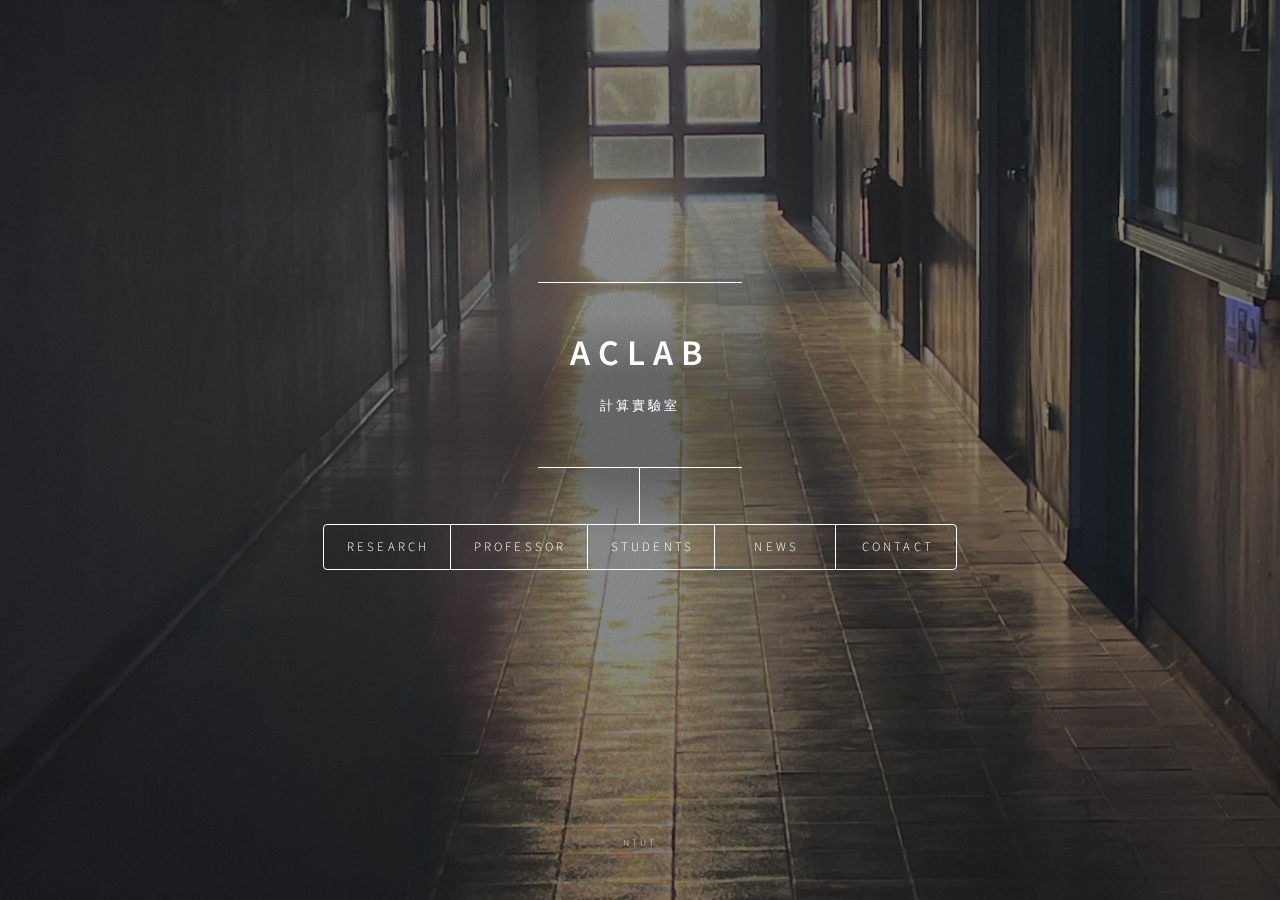
==== index.html @ 0d181a8c "Add files via upload" ====
<!DOCTYPE HTML>
<!--
	Dimension by HTML5 UP
	html5up.net | @ajlkn
	Free for personal and commercial use under the CCA 3.0 license (html5up.net/license)
-->
<html>
	<head>
		<title>ACLAB</title>
		<meta charset="utf-8" />
		<meta name="viewport" content="width=device-width, initial-scale=1, user-scalable=no" />
		<link rel="stylesheet" href="assets/css/main.css" />
		<noscript><link rel="stylesheet" href="assets/css/noscript.css" /></noscript>
		<style>
			.container {
				width: 200px; /* 设置容器的宽度 */
				height: 200px; /* 设置容器的高度 */
				background-color: #ddd; /* 设置底色 */
				display: flex;
				align-items: center;
				justify-content: center;
				overflow: hidden;
			}
	
			.resizable-image {
				width: 200px;
				height: 200px;
				object-fit: cover;
			}
		</style>
	</head>
	<body class="is-preload">

		<!-- Wrapper -->
			<div id="wrapper">

				<!-- Header -->
					<header id="header">
						
						<div class="content">
							<div class="inner">
								<h1>ACLAB</h1>
								<p>計算實驗室</p>
							</div>
						</div>
						<nav>
							<ul>
								<li><a href="#intro">Research</a></li>
								<li><a href="#work">Professor</a></li>
								<li><a href="#about">Students</a></li>
								<li><a href="#contact">News</a></li>
								<li><a href="#elements">Contact</a></li>
							</ul>
						</nav>
					</header>

				<!-- Main -->
					<div id="main">

						<!-- Intro -->
							<article id="intro"  >
								
								<h2 class="major">Rearch</h2>
								<span class="image main"><img src="images/aclab_domain2.png" alt="" /></span>
								
							</article>

						<!-- Work -->
							<article id="work" style="width: 800px;">
								<h2 class="major">Professor</h2>
								<span class="image main"><img src="images/Chuan_Ming_Liu.jpg" alt="" width=""/></span>
								<p align="center">Applied Computing Lab<br>
									Department of Computer Science and Information Engineering<br>
									National Taipei University of Technology 
									</p>
								<p ><b>Address:</b> 1530, Technology Building No.1, Sec. 3, Zhongxiao E. Rd., Taipei 10608 Taiwan </p>
								<p href="mailto:cmliu@ntut.edu.tw"><b>Email:</b> cmliu@ntut.edu.tw </p>
								<p ><b>Phone:</b>  +886-2-27712171 ext. 4251 </p>
								<p>Chuan-Ming Liu is a professor in the Department of Computer Science and Information Engineering, National Taipei University of Technology (NTUT), TAIWAN. He received his Ph. D. in Computer Sciences from Purdue University in 2002 and B.S. and M.S. degrees both in Applied Mathematics from National Chung-Hsing University, Taiwan, in 1992 and 1994, respectively. In the summer of 2010 and 2011, he has held visiting appointments at Auburn University and Beijing Institute of Technology, respectively. Dr. Liu’s research interests include big data management, uncertain data management, data streams, data management and dissemination in various emerging computing environments, spatial data processing, location based services, ad-hoc and sensor networks.</p>
							</article>

						<!-- About -->
							<article id="about">
								<h2 class="major">Students</h2>
								<span class="image main"><img src="/pic03.jpg" alt="" /></span>
								<table  bgcolor="#262626">
									<tr>111</tr>
									<tr>
									
									  <th ><img src="images/+0.jpg" class="resizable-image" >
										<p><strong>洪嘉琳<br></strong><a href="mailto:hungchialyn@gmail.com"><strong>hungchialyn@gmail.com</strong></a></p></th>
									  <th><img src="images/凡洺.jpg" class="resizable-image">
										<p><strong>邱凡洺<br></strong><a href="mailto:kofpke336@gmail.com"><strong>kofpke336@gmail.com</strong></a></p></th>
									  <th><img src="images/柏鑫.jpg" class="resizable-image">
										<p><strong>劉柏鑫<br></strong><a href="mailto:t111598026@ntut.org.tw"><strong>t111598026@ntut.org.tw</strong></a></p></th>
										<th><img src="images/test.jpg" class="resizable-image">
											<p><strong>劉萬弘<br></strong><a href="mailto:gaysasa123654@gmail.com"><strong>gaysasa123654@gmail.com</strong></a></p></th>
											<td><img src="images/柏喆.jpg" class="resizable-image" >
												<p><strong>黃柏喆<br></strong><a href="mailto:andy50902@gmail.com"><strong>andy50902@gmail.com</strong></a></p></td>
												
									  
									</tr>
									<tr>
									
										<th ><img src="images/wei.jpg" class="resizable-image" >
											<p><strong>吳威勝<br></strong><a href="mailto: j91002@gmail.com"><strong> j91002@gmail.com</strong></a></p></th>
											<td><img src="images/柏喆.jpg" class="resizable-image" >
												<p><strong>黃柏喆<br></strong><a href="mailto:andy50902@gmail.com"><strong>andy50902@gmail.com</strong></a></p></td>
											  <td><img src="images/胤成.jpg" class="resizable-image" >
												<p><strong>王胤承<br></strong><a href="mailto:12joywang@gmail.com"><strong>12joywang@gmail.com</strong></a></p></td>
											  <td><img src="images/品叡.jpg" class="resizable-image" >
												<p><strong>陳品睿<br></strong><a href="mailto:kenny8808@gmail.com"><strong>kenny8808@gmail.com</strong></a></p></td>
										
									  </tr>
								  </table>
								  <table  bgcolor="#262626">
									<tr>112</tr>
									<tr>
									
									  <th ><img src="images/peggy.jpg" class="resizable-image" >
										<p><strong>余珮綺<br></strong><a href="mailto:pikyu1024@gmail.com"><strong>pikyu1024@gmail.com</strong></a></p></th>
									  <th><img src="images/bookfish.jpg" class="resizable-image">
										<p><strong>張書瑜<br></strong><a href="mailto:sweety89021089@gmail.com"><strong>sweety89021089@gmail.com</strong></a></p></th>
									  <th><img src="images/ZOE.jpg" class="resizable-image">
										<p><strong>周雨柔<br></strong><a href="mailto:Zoezou9@gmail.com"><strong>Zoezou9@gmail.com</strong></a></p></th>
									  <th ><img src="images/楊靜雯.jpg" class="resizable-image" >
											<p><strong>楊淨雯<br></strong><a href="mailto:t112598017@ntut.org.tw"><strong>t112598017@ntut.org.tw</strong></a></p></th>
										<th><img src="images/陳雅音.jpg" class="resizable-image">
										  <p><strong>陳雅音<br></strong><a href="mailto:yayin.chen314@gmail.com"><strong>yayin.chen314@gmail.com</strong></a></p></th>
									  
									</tr>
									<tr>
										<th ><img src="images/4how.jpg" class="resizable-image" >
											<p><strong>周世昊<br></strong><a href="mailto:youcry987951@gmail.com"><strong>youcry987951@gmail.com</strong></a></p></th>
										<th><img src="images/test.jpg" class="resizable-image">
											<p><strong>薛淯澤<br></strong><a href="mailto:neilshueh@gmail.com"><strong>neilshueh@gmail.com</strong></a></p></th>
										  <th><img src="images/蔡宗哲.jpg" class="resizable-image">
											<p><strong>蔡宗哲<br></strong><a href="mailto:bikeman@mail2000.com.tw"><strong>bikeman@mail2000.com.tw</strong></a></p></th>
									  </tr>

								  </table>
							</article>

						<!-- Contact -->
							<article id="contact">
								<h2 class="major">News</h2>
								<span class="image main"><img src="/pic03.jpg" alt="" /></span>
								<p><iframe src="https://www.facebook.com/plugins/post.php?href=https%3A%2F%2Fwww.facebook.com%2Faclab.ntut.edu.tw%2Fposts%2Fpfbid0mgGKvJ4JMsjNVvk7Ck17HmbeB2GKsEnZKS6hh1SGArY7U7HWqMnD6SMwkQ5ky9Gul&amp;show_text=true&amp;width=500" width="500" height="915" style="border: none; overflow: hidden;" scrolling="no" frameborder="0" allowfullscreen="true" allow="autoplay; clipboard-write; encrypted-media; picture-in-picture; web-share"></iframe></p>
<p><iframe src="https://www.facebook.com/plugins/post.php?href=https%3A%2F%2Fwww.facebook.com%2Faclab.ntut.edu.tw%2Fposts%2Fpfbid02wdsoYDbEv8rbWroSQW1JgaHxFfk6iMvNV7na2bdVt8cBk79KL8i1KXWr8pBX327Dl&amp;show_text=true&amp;width=500" width="500" height="246" style="border: none; overflow: hidden;" scrolling="no" frameborder="0" allowfullscreen="true" allow="autoplay; clipboard-write; encrypted-media; picture-in-picture; web-share"></iframe></p>
							</article>

						<!-- Elements -->
							<article id="elements">
								<h2 class="major">Join us</h2>

								<p><strong>新生請使用Email聯絡老師詢問<br />也歡迎到實驗室了解</strong></p>
								<p><strong>Email：</strong><a href="mailto:cmliu@ntut.edu.tw">cmliu@ntut.edu.tw</a></p>
								<p><strong>實驗室：</strong>宏裕科技大樓1226</p>
								<p><strong>交通：</strong>經由捷運忠孝新生站四號出口</p>
								<p><iframe src="https://www.google.com/maps/d/u/0/embed?mid=10xDz-wDgFDhtQvB5P3viawDB__tSIio&amp;ehbc=2E312F" width="640" height="480"></iframe></p>

							</article>

					</div>

				<!-- Footer -->
					<footer id="footer">
						<p class="copyright">NTUT</p>
					</footer>

			</div>

		<!-- BG -->
			<div id="bg"></div>

		<!-- Scripts -->
			<script src="assets/js/jquery.min.js"></script>
			<script src="assets/js/browser.min.js"></script>
			<script src="assets/js/breakpoints.min.js"></script>
			<script src="assets/js/util.js"></script>
			<script src="assets/js/main.js"></script>

	</body>
</html>
---- assets/css/main.css ----
@import url(fontawesome-all.min.css);
@import url("https://fonts.googleapis.com/css?family=Source+Sans+Pro:300italic,600italic,300,600");

/*
	Dimension by HTML5 UP
	html5up.net | @ajlkn
	Free for personal and commercial use under the CCA 3.0 license (html5up.net/license)
*/

html, body, div, span, applet, object,
iframe, h1, h2, h3, h4, h5, h6, p, blockquote,
pre, a, abbr, acronym, address, big, cite,
code, del, dfn, em, img, ins, kbd, q, s, samp,
small, strike, strong, sub, sup, tt, var, b,
u, i, center, dl, dt, dd, ol, ul, li, fieldset,
form, label, legend, table, caption, tbody,
tfoot, thead, tr, th, td, article, aside,
canvas, details, embed, figure, figcaption,
footer, header, hgroup, menu, nav, output, ruby,
section, summary, time, mark, audio, video {
	margin: 0;
	padding: 0;
	border: 0;
	font-size: 100%;
	font: inherit;
	vertical-align: baseline;}

article, aside, details, figcaption, figure,
footer, header, hgroup, menu, nav, section {
	display: block;}

body {
	line-height: 1;
}

ol, ul {
	list-style: none;
}

blockquote, q {
	quotes: none;
}

	blockquote:before, blockquote:after, q:before, q:after {
		content: '';
		content: none;
	}

table {
	border-collapse: collapse;
	border-spacing: 0;
}

body {
	-webkit-text-size-adjust: none;
}

mark {
	background-color: transparent;
	color: inherit;
}

input::-moz-focus-inner {
	border: 0;
	padding: 0;
}

input, select, textarea {
	-moz-appearance: none;
	-webkit-appearance: none;
	-ms-appearance: none;
	appearance: none;
}

/* Basic */

	@-ms-viewport {
		width: device-width;
	}

	@media screen and (max-width: 480px) {

		html, body {
			min-width: 320px;
		}

	}

	html {
		box-sizing: border-box;
	}

	*, *:before, *:after {
		box-sizing: inherit;
	}

	body {
		background: #1b1f22;
	}

		body.is-preload *, body.is-preload *:before, body.is-preload *:after {
			-moz-animation: none !important;
			-webkit-animation: none !important;
			-ms-animation: none !important;
			animation: none !important;
			-moz-transition: none !important;
			-webkit-transition: none !important;
			-ms-transition: none !important;
			transition: none !important;
		}

/* Type */

	html {
		font-size: 16pt;
	}

		@media screen and (max-width: 1680px) {

			html {
				font-size: 12pt;
			}

		}

		@media screen and (max-width: 736px) {

			html {
				font-size: 11pt;
			}

		}

		@media screen and (max-width: 360px) {

			html {
				font-size: 10pt;
			}

		}

	body, input, select, textarea {
		color: #ffffff;
		font-family: "Source Sans Pro", sans-serif;
		font-weight: 300;
		font-size: 1rem;
		line-height: 1.65;
	}

	a {
		-moz-transition: color 0.2s ease-in-out, background-color 0.2s ease-in-out, border-bottom-color 0.2s ease-in-out;
		-webkit-transition: color 0.2s ease-in-out, background-color 0.2s ease-in-out, border-bottom-color 0.2s ease-in-out;
		-ms-transition: color 0.2s ease-in-out, background-color 0.2s ease-in-out, border-bottom-color 0.2s ease-in-out;
		transition: color 0.2s ease-in-out, background-color 0.2s ease-in-out, border-bottom-color 0.2s ease-in-out;
		border-bottom: dotted 1px rgba(255, 255, 255, 0.5);
		text-decoration: none;
		color: inherit;
	}

		a:hover {
			border-bottom-color: transparent;
		}

	strong, b {
		color: #ffffff;
		font-weight: 600;
	}

	em, i {
		font-style: italic;
	}

	p {
		margin: 0 0 2rem 0;
	}

	h1, h2, h3, h4, h5, h6 {
		color: #ffffff;
		font-weight: 600;
		line-height: 1.5;
		margin: 0 0 1rem 0;
		text-transform: uppercase;
		letter-spacing: 0.2rem;
	}

		h1 a, h2 a, h3 a, h4 a, h5 a, h6 a {
			color: inherit;
			text-decoration: none;
		}

		h1.major, h2.major, h3.major, h4.major, h5.major, h6.major {
			border-bottom: solid 1px #ffffff;
			width: -moz-max-content;
			width: -webkit-max-content;
			width: -ms-max-content;
			width: max-content;
			padding-bottom: 0.5rem;
			margin: 0 0 2rem 0;
		}

	h1 {
		font-size: 2.25rem;
		line-height: 1.3;
		letter-spacing: 0.5rem;
	}

	h2 {
		font-size: 1.5rem;
		line-height: 1.4;
		letter-spacing: 0.5rem;
	}

	h3 {
		font-size: 1rem;
	}

	h4 {
		font-size: 0.8rem;
	}

	h5 {
		font-size: 0.7rem;
	}

	h6 {
		font-size: 0.6rem;
	}

	@media screen and (max-width: 736px) {

		h1 {
			font-size: 1.75rem;
			line-height: 1.4;
		}

		h2 {
			font-size: 1.25em;
			line-height: 1.5;
		}

	}

	sub {
		font-size: 0.8rem;
		position: relative;
		top: 0.5rem;
	}

	sup {
		font-size: 0.8rem;
		position: relative;
		top: -0.5rem;
	}

	blockquote {
		border-left: solid 4px #ffffff;
		font-style: italic;
		margin: 0 0 2rem 0;
		padding: 0.5rem 0 0.5rem 2rem;
	}

	code {
		background: rgba(255, 255, 255, 0.075);
		border-radius: 4px;
		font-family: "Courier New", monospace;
		font-size: 0.9rem;
		margin: 0 0.25rem;
		padding: 0.25rem 0.65rem;
	}

	pre {
		-webkit-overflow-scrolling: touch;
		font-family: "Courier New", monospace;
		font-size: 0.9rem;
		margin: 0 0 2rem 0;
	}

		pre code {
			display: block;
			line-height: 1.75;
			padding: 1rem 1.5rem;
			overflow-x: auto;
		}

	hr {
		border: 0;
		border-bottom: solid 1px #ffffff;
		margin: 2.75rem 0;
	}

	.align-left {
		text-align: left;
	}

	.align-center {
		text-align: center;
	}

	.align-right {
		text-align: right;
	}

/* Form */

	form {
		margin: 0 0 2rem 0;
	}

		form > :last-child {
			margin-bottom: 0;
		}

		form > .fields {
			display: -moz-flex;
			display: -webkit-flex;
			display: -ms-flex;
			display: flex;
			-moz-flex-wrap: wrap;
			-webkit-flex-wrap: wrap;
			-ms-flex-wrap: wrap;
			flex-wrap: wrap;
			width: calc(100% + 3rem);
			margin: -1.5rem 0 2rem -1.5rem;
		}

			form > .fields > .field {
				-moz-flex-grow: 0;
				-webkit-flex-grow: 0;
				-ms-flex-grow: 0;
				flex-grow: 0;
				-moz-flex-shrink: 0;
				-webkit-flex-shrink: 0;
				-ms-flex-shrink: 0;
				flex-shrink: 0;
				padding: 1.5rem 0 0 1.5rem;
				width: calc(100% - 1.5rem);
			}

				form > .fields > .field.half {
					width: calc(50% - 0.75rem);
				}

				form > .fields > .field.third {
					width: calc(100%/3 - 0.5rem);
				}

				form > .fields > .field.quarter {
					width: calc(25% - 0.375rem);
				}

		@media screen and (max-width: 480px) {

			form > .fields {
				width: calc(100% + 3rem);
				margin: -1.5rem 0 2rem -1.5rem;
			}

				form > .fields > .field {
					padding: 1.5rem 0 0 1.5rem;
					width: calc(100% - 1.5rem);
				}

					form > .fields > .field.half {
						width: calc(100% - 1.5rem);
					}

					form > .fields > .field.third {
						width: calc(100% - 1.5rem);
					}

					form > .fields > .field.quarter {
						width: calc(100% - 1.5rem);
					}

		}

	label {
		color: #ffffff;
		display: block;
		font-size: 0.8rem;
		font-weight: 300;
		letter-spacing: 0.2rem;
		line-height: 1.5;
		margin: 0 0 1rem 0;
		text-transform: uppercase;
	}

	input[type="text"],
	input[type="password"],
	input[type="email"],
	input[type="tel"],
	select,
	textarea {
		-moz-appearance: none;
		-webkit-appearance: none;
		-ms-appearance: none;
		appearance: none;
		-moz-transition: border-color 0.2s ease-in-out, box-shadow 0.2s ease-in-out, background-color 0.2s ease-in-out;
		-webkit-transition: border-color 0.2s ease-in-out, box-shadow 0.2s ease-in-out, background-color 0.2s ease-in-out;
		-ms-transition: border-color 0.2s ease-in-out, box-shadow 0.2s ease-in-out, background-color 0.2s ease-in-out;
		transition: border-color 0.2s ease-in-out, box-shadow 0.2s ease-in-out, background-color 0.2s ease-in-out;
		background-color: transparent;
		border-radius: 4px;
		border: solid 1px #ffffff;
		color: inherit;
		display: block;
		outline: 0;
		padding: 0 1rem;
		text-decoration: none;
		width: 100%;
	}

		input[type="text"]:invalid,
		input[type="password"]:invalid,
		input[type="email"]:invalid,
		input[type="tel"]:invalid,
		select:invalid,
		textarea:invalid {
			box-shadow: none;
		}

		input[type="text"]:focus,
		input[type="password"]:focus,
		input[type="email"]:focus,
		input[type="tel"]:focus,
		select:focus,
		textarea:focus {
			background: rgba(255, 255, 255, 0.075);
			border-color: #ffffff;
			box-shadow: 0 0 0 1px #ffffff;
		}

	select {
		background-image: url("data:image/svg+xml;charset=utf8,%3Csvg xmlns='http://www.w3.org/2000/svg' width='40' height='40' preserveAspectRatio='none' viewBox='0 0 40 40'%3E%3Cpath d='M9.4,12.3l10.4,10.4l10.4-10.4c0.2-0.2,0.5-0.4,0.9-0.4c0.3,0,0.6,0.1,0.9,0.4l3.3,3.3c0.2,0.2,0.4,0.5,0.4,0.9 c0,0.4-0.1,0.6-0.4,0.9L20.7,31.9c-0.2,0.2-0.5,0.4-0.9,0.4c-0.3,0-0.6-0.1-0.9-0.4L4.3,17.3c-0.2-0.2-0.4-0.5-0.4-0.9 c0-0.4,0.1-0.6,0.4-0.9l3.3-3.3c0.2-0.2,0.5-0.4,0.9-0.4S9.1,12.1,9.4,12.3z' fill='%23ffffff' /%3E%3C/svg%3E");
		background-size: 1.25rem;
		background-repeat: no-repeat;
		background-position: calc(100% - 1rem) center;
		height: 2.75rem;
		padding-right: 2.75rem;
		text-overflow: ellipsis;
	}

		select option {
			color: #ffffff;
			background: #1b1f22;
		}

		select:focus::-ms-value {
			background-color: transparent;
		}

		select::-ms-expand {
			display: none;
		}

	input[type="text"],
	input[type="password"],
	input[type="email"],
	select {
		height: 2.75rem;
	}

	textarea {
		padding: 0.75rem 1rem;
	}

	input[type="checkbox"],
	input[type="radio"] {
		-moz-appearance: none;
		-webkit-appearance: none;
		-ms-appearance: none;
		appearance: none;
		display: block;
		float: left;
		margin-right: -2rem;
		opacity: 0;
		width: 1rem;
		z-index: -1;
	}

		input[type="checkbox"] + label,
		input[type="radio"] + label {
			text-decoration: none;
			-moz-user-select: none;
			-webkit-user-select: none;
			-ms-user-select: none;
			user-select: none;
			color: #ffffff;
			cursor: pointer;
			display: inline-block;
			font-size: 0.8rem;
			font-weight: 300;
			margin: 0 0 0.5rem 0;
			padding-left: 2.65rem;
			padding-right: 0.75rem;
			position: relative;
		}

			input[type="checkbox"] + label:before,
			input[type="radio"] + label:before {
				-moz-osx-font-smoothing: grayscale;
				-webkit-font-smoothing: antialiased;
				display: inline-block;
				font-style: normal;
				font-variant: normal;
				text-rendering: auto;
				line-height: 1;
				text-transform: none !important;
				font-family: 'Font Awesome 5 Free';
				font-weight: 900;
			}

			input[type="checkbox"] + label:before,
			input[type="radio"] + label:before {
				-moz-transition: border-color 0.2s ease-in-out, box-shadow 0.2s ease-in-out, background-color 0.2s ease-in-out;
				-webkit-transition: border-color 0.2s ease-in-out, box-shadow 0.2s ease-in-out, background-color 0.2s ease-in-out;
				-ms-transition: border-color 0.2s ease-in-out, box-shadow 0.2s ease-in-out, background-color 0.2s ease-in-out;
				transition: border-color 0.2s ease-in-out, box-shadow 0.2s ease-in-out, background-color 0.2s ease-in-out;
				border-radius: 4px;
				border: solid 1px #ffffff;
				content: '';
				display: inline-block;
				height: 1.65rem;
				left: 0;
				line-height: 1.65rem;
				position: absolute;
				text-align: center;
				top: -0.15rem;
				width: 1.65rem;
			}

		input[type="checkbox"]:checked + label:before,
		input[type="radio"]:checked + label:before {
			background: #ffffff !important;
			border-color: #ffffff !important;
			color: #1b1f22;
			content: '\f00c';
		}

		input[type="checkbox"]:focus + label:before,
		input[type="radio"]:focus + label:before {
			background: rgba(255, 255, 255, 0.075);
			border-color: #ffffff;
			box-shadow: 0 0 0 1px #ffffff;
		}

	input[type="checkbox"] + label:before {
		border-radius: 4px;
	}

	input[type="radio"] + label:before {
		border-radius: 100%;
	}

	::-webkit-input-placeholder {
		color: rgba(255, 255, 255, 0.5) !important;
		opacity: 1.0;
	}

	:-moz-placeholder {
		color: rgba(255, 255, 255, 0.5) !important;
		opacity: 1.0;
	}

	::-moz-placeholder {
		color: rgba(255, 255, 255, 0.5) !important;
		opacity: 1.0;
	}

	:-ms-input-placeholder {
		color: rgba(255, 255, 255, 0.5) !important;
		opacity: 1.0;
	}

	.formerize-placeholder {
		color: rgba(255, 255, 255, 0.5) !important;
		opacity: 1.0;
	}

/* Box */

	.box {
		border-radius: 4px;
		border: solid 1px #ffffff;
		margin-bottom: 2rem;
		padding: 1.5em;
	}

		.box > :last-child,
		.box > :last-child > :last-child,
		.box > :last-child > :last-child > :last-child {
			margin-bottom: 0;
		}

		.box.alt {
			border: 0;
			border-radius: 0;
			padding: 0;
		}

/* Icon */

	.icon {
		text-decoration: none;
		border-bottom: none;
		position: relative;
	}

		.icon:before {
			-moz-osx-font-smoothing: grayscale;
			-webkit-font-smoothing: antialiased;
			display: inline-block;
			font-style: normal;
			font-variant: normal;
			text-rendering: auto;
			line-height: 1;
			text-transform: none !important;
			font-family: 'Font Awesome 5 Free';
			font-weight: 400;
		}

		.icon > .label {
			display: none;
		}

		.icon:before {
			line-height: inherit;
		}

		.icon.solid:before {
			font-weight: 900;
		}

		.icon.brands:before {
			font-family: 'Font Awesome 5 Brands';
		}

/* Image */

	.image {
		border-radius: 4px;
		border: 0;
		display: inline-block;
		position: relative;
	}

		.image:before {
			pointer-events: none;
			background-image: url("../../images/overlay.png");
			background-color: rgba(19, 21, 25, 0.5);
			border-radius: 4px;
			content: '';
			display: block;
			height: 100%;
			left: 0;
			opacity: 0.5;
			position: absolute;
			top: 0;
			width: 100%;
		}

		.image img {
			border-radius: 4px;
			display: block;
		}

		.image.left, .image.right {
			max-width: 40%;
		}

			.image.left img, .image.right img {
				width: 100%;
			}

		.image.left {
			float: left;
			padding: 0 1.5em 1em 0;
			top: 0.25em;
		}

		.image.right {
			float: right;
			padding: 0 0 1em 1.5em;
			top: 0.25em;
		}

		.image.fit {
			display: block;
			margin: 0 0 2rem 0;
			width: 100%;
		}

			.image.fit img {
				width: 100%;
			}

		.image.main {
			display: block;
			margin: 2.5rem 0;
			width: 100%;
		}

			.image.main img {
				width: 100%;
			}

		@media screen and (max-width: 736px) {

			.image.main {
				margin: 2rem 0;
			}

		}

		@media screen and (max-width: 480px) {

			.image.main {
				margin: 1.5rem 0;
			}

		}

/* List */

	ol {
		list-style: decimal;
		margin: 0 0 2rem 0;
		padding-left: 1.25em;
	}

		ol li {
			padding-left: 0.25em;
		}

	ul {
		list-style: disc;
		margin: 0 0 2rem 0;
		padding-left: 1em;
	}

		ul li {
			padding-left: 0.5em;
		}

		ul.alt {
			list-style: none;
			padding-left: 0;
		}

			ul.alt li {
				border-top: solid 1px #ffffff;
				padding: 0.5em 0;
			}

				ul.alt li:first-child {
					border-top: 0;
					padding-top: 0;
				}

	dl {
		margin: 0 0 2rem 0;
	}

		dl dt {
			display: block;
			font-weight: 600;
			margin: 0 0 1rem 0;
		}

		dl dd {
			margin-left: 2rem;
		}

/* Actions */

	ul.actions {
		display: -moz-flex;
		display: -webkit-flex;
		display: -ms-flex;
		display: flex;
		cursor: default;
		list-style: none;
		margin-left: -1rem;
		padding-left: 0;
	}

		ul.actions li {
			padding: 0 0 0 1rem;
			vertical-align: middle;
		}

		ul.actions.special {
			-moz-justify-content: center;
			-webkit-justify-content: center;
			-ms-justify-content: center;
			justify-content: center;
			width: 100%;
			margin-left: 0;
		}

			ul.actions.special li:first-child {
				padding-left: 0;
			}

		ul.actions.stacked {
			-moz-flex-direction: column;
			-webkit-flex-direction: column;
			-ms-flex-direction: column;
			flex-direction: column;
			margin-left: 0;
		}

			ul.actions.stacked li {
				padding: 1.3rem 0 0 0;
			}

				ul.actions.stacked li:first-child {
					padding-top: 0;
				}

		ul.actions.fit {
			width: calc(100% + 1rem);
		}

			ul.actions.fit li {
				-moz-flex-grow: 1;
				-webkit-flex-grow: 1;
				-ms-flex-grow: 1;
				flex-grow: 1;
				-moz-flex-shrink: 1;
				-webkit-flex-shrink: 1;
				-ms-flex-shrink: 1;
				flex-shrink: 1;
				width: 100%;
			}

				ul.actions.fit li > * {
					width: 100%;
				}

			ul.actions.fit.stacked {
				width: 100%;
			}

		@media screen and (max-width: 480px) {

			ul.actions:not(.fixed) {
				-moz-flex-direction: column;
				-webkit-flex-direction: column;
				-ms-flex-direction: column;
				flex-direction: column;
				margin-left: 0;
				width: 100% !important;
			}

				ul.actions:not(.fixed) li {
					-moz-flex-grow: 1;
					-webkit-flex-grow: 1;
					-ms-flex-grow: 1;
					flex-grow: 1;
					-moz-flex-shrink: 1;
					-webkit-flex-shrink: 1;
					-ms-flex-shrink: 1;
					flex-shrink: 1;
					padding: 1rem 0 0 0;
					text-align: center;
					width: 100%;
				}

					ul.actions:not(.fixed) li > * {
						width: 100%;
					}

					ul.actions:not(.fixed) li:first-child {
						padding-top: 0;
					}

					ul.actions:not(.fixed) li input[type="submit"],
					ul.actions:not(.fixed) li input[type="reset"],
					ul.actions:not(.fixed) li input[type="button"],
					ul.actions:not(.fixed) li button,
					ul.actions:not(.fixed) li .button {
						width: 100%;
					}

						ul.actions:not(.fixed) li input[type="submit"].icon:before,
						ul.actions:not(.fixed) li input[type="reset"].icon:before,
						ul.actions:not(.fixed) li input[type="button"].icon:before,
						ul.actions:not(.fixed) li button.icon:before,
						ul.actions:not(.fixed) li .button.icon:before {
							margin-left: -0.5em;
						}

		}

/* Icons */

	ul.icons {
		cursor: default;
		list-style: none;
		padding-left: 0;
	}

		ul.icons li {
			display: inline-block;
			padding: 0 0.75em 0 0;
		}

			ul.icons li:last-child {
				padding-right: 0;
			}

			ul.icons li a {
				border-radius: 100%;
				box-shadow: inset 0 0 0 1px #ffffff;
				display: inline-block;
				height: 2.25rem;
				line-height: 2.25rem;
				text-align: center;
				width: 2.25rem;
			}

				ul.icons li a:hover {
					background-color: rgba(255, 255, 255, 0.075);
				}

				ul.icons li a:active {
					background-color: rgba(255, 255, 255, 0.175);
				}

/* Table */

	.table-wrapper {
		-webkit-overflow-scrolling: touch;
		overflow-x: auto;
	}

	table {
		margin: 0 0 2rem 0;
		width: 100%;
	}

		table tbody tr {
			border: solid 1px #ffffff;
			border-left: 0;
			border-right: 0;
		}

			table tbody tr:nth-child(2n + 1) {
				background-color: rgba(255, 255, 255, 0.075);
			}

		table td {
			padding: 0.75em 0.75em;
		}

		table th {
			color: #ffffff;
			font-size: 0.9em;
			font-weight: 600;
			padding: 0 0.75em 0.75em 0.75em;
			text-align: left;
		}

		table thead {
			border-bottom: solid 2px #ffffff;
		}

		table tfoot {
			border-top: solid 2px #ffffff;
		}

		table.alt {
			border-collapse: separate;
		}

			table.alt tbody tr td {
				border: solid 1px #ffffff;
				border-left-width: 0;
				border-top-width: 0;
			}

				table.alt tbody tr td:first-child {
					border-left-width: 1px;
				}

			table.alt tbody tr:first-child td {
				border-top-width: 1px;
			}

			table.alt thead {
				border-bottom: 0;
			}

			table.alt tfoot {
				border-top: 0;
			}

/* Button */

	input[type="submit"],
	input[type="reset"],
	input[type="button"],
	button,
	.button {
		-moz-appearance: none;
		-webkit-appearance: none;
		-ms-appearance: none;
		appearance: none;
		-moz-transition: background-color 0.2s ease-in-out, color 0.2s ease-in-out;
		-webkit-transition: background-color 0.2s ease-in-out, color 0.2s ease-in-out;
		-ms-transition: background-color 0.2s ease-in-out, color 0.2s ease-in-out;
		transition: background-color 0.2s ease-in-out, color 0.2s ease-in-out;
		background-color: transparent;
		border-radius: 4px;
		border: 0;
		box-shadow: inset 0 0 0 1px #ffffff;
		color: #ffffff !important;
		cursor: pointer;
		display: inline-block;
		font-size: 0.8rem;
		font-weight: 300;
		height: 2.75rem;
		letter-spacing: 0.2rem;
		line-height: 2.75rem;
		outline: 0;
		padding: 0 1.25rem 0 1.35rem;
		text-align: center;
		text-decoration: none;
		text-transform: uppercase;
		white-space: nowrap;
	}

		input[type="submit"]:hover,
		input[type="reset"]:hover,
		input[type="button"]:hover,
		button:hover,
		.button:hover {
			background-color: rgba(255, 255, 255, 0.075);
		}

		input[type="submit"]:active,
		input[type="reset"]:active,
		input[type="button"]:active,
		button:active,
		.button:active {
			background-color: rgba(255, 255, 255, 0.175);
		}

		input[type="submit"].icon:before,
		input[type="reset"].icon:before,
		input[type="button"].icon:before,
		button.icon:before,
		.button.icon:before {
			margin-right: 0.5em;
		}

		input[type="submit"].fit,
		input[type="reset"].fit,
		input[type="button"].fit,
		button.fit,
		.button.fit {
			width: 100%;
		}

		input[type="submit"].small,
		input[type="reset"].small,
		input[type="button"].small,
		button.small,
		.button.small {
			font-size: 0.6rem;
			height: 2.0625rem;
			line-height: 2.0625rem;
		}

		input[type="submit"].primary,
		input[type="reset"].primary,
		input[type="button"].primary,
		button.primary,
		.button.primary {
			background-color: #ffffff;
			color: #1b1f22 !important;
			font-weight: 600;
		}

		input[type="submit"].disabled, input[type="submit"]:disabled,
		input[type="reset"].disabled,
		input[type="reset"]:disabled,
		input[type="button"].disabled,
		input[type="button"]:disabled,
		button.disabled,
		button:disabled,
		.button.disabled,
		.button:disabled {
			pointer-events: none;
			cursor: default;
			opacity: 0.25;
		}

	input[type="submit"],
	input[type="reset"],
	input[type="button"],
	button {
		line-height: calc(2.75rem - 2px);
	}

/* BG */

	#bg {
		-moz-transform: scale(1.0);
		-webkit-transform: scale(1.0);
		-ms-transform: scale(1.0);
		transform: scale(1.0);
		-webkit-backface-visibility: hidden;
		position: fixed;
		top: 0;
		left: 0;
		width: 100%;
		height: 100vh;
		z-index: 1;
	}

		#bg:before, #bg:after {
			content: '';
			display: block;
			position: absolute;
			top: 0;
			left: 0;
			width: 100%;
			height: 100%;
		}

		#bg:before {
			-moz-transition: background-color 2.5s ease-in-out;
			-webkit-transition: background-color 2.5s ease-in-out;
			-ms-transition: background-color 2.5s ease-in-out;
			transition: background-color 2.5s ease-in-out;
			-moz-transition-delay: 0.75s;
			-webkit-transition-delay: 0.75s;
			-ms-transition-delay: 0.75s;
			transition-delay: 0.75s;
			background-image: linear-gradient(to top, rgba(19, 21, 25, 0.5), rgba(19, 21, 25, 0.5)), url("../../images/overlay.png");
			background-size: auto,
 256px 256px;
			background-position: center,
 center;
			background-repeat: no-repeat,
 repeat;
			z-index: 2;
		}

		#bg:after {
			-moz-transform: scale(1.125);
			-webkit-transform: scale(1.125);
			-ms-transform: scale(1.125);
			transform: scale(1.125);
			-moz-transition: -moz-transform 0.325s ease-in-out, -moz-filter 0.325s ease-in-out;
			-webkit-transition: -webkit-transform 0.325s ease-in-out, -webkit-filter 0.325s ease-in-out;
			-ms-transition: -ms-transform 0.325s ease-in-out, -ms-filter 0.325s ease-in-out;
			transition: transform 0.325s ease-in-out, filter 0.325s ease-in-out;
			background-image: url("../../images/bg.jpg");
			background-position: center;
			background-size: cover;
			background-repeat: no-repeat;
			z-index: 1;
		}

		body.is-article-visible #bg:after {
			-moz-transform: scale(1.0825);
			-webkit-transform: scale(1.0825);
			-ms-transform: scale(1.0825);
			transform: scale(1.0825);
			-moz-filter: blur(0.2rem);
			-webkit-filter: blur(0.2rem);
			-ms-filter: blur(0.2rem);
			filter: blur(0.2rem);
		}

		body.is-preload #bg:before {
			background-color: #000000;
		}

/* Wrapper */

	#wrapper {
		display: -moz-flex;
		display: -webkit-flex;
		display: -ms-flex;
		display: flex;
		-moz-flex-direction: column;
		-webkit-flex-direction: column;
		-ms-flex-direction: column;
		flex-direction: column;
		-moz-align-items: center;
		-webkit-align-items: center;
		-ms-align-items: center;
		align-items: center;
		-moz-justify-content: space-between;
		-webkit-justify-content: space-between;
		-ms-justify-content: space-between;
		justify-content: space-between;
		position: relative;
		min-height: 100vh;
		width: 100%;
		padding: 4rem 2rem;
		z-index: 3;
	}

		#wrapper:before {
			content: '';
			display: block;
		}

		@media screen and (max-width: 1680px) {

			#wrapper {
				padding: 3rem 2rem;
			}

		}

		@media screen and (max-width: 736px) {

			#wrapper {
				padding: 2rem 1rem;
			}

		}

		@media screen and (max-width: 480px) {

			#wrapper {
				padding: 1rem;
			}

		}

/* Header */

	#header {
		display: -moz-flex;
		display: -webkit-flex;
		display: -ms-flex;
		display: flex;
		-moz-flex-direction: column;
		-webkit-flex-direction: column;
		-ms-flex-direction: column;
		flex-direction: column;
		-moz-align-items: center;
		-webkit-align-items: center;
		-ms-align-items: center;
		align-items: center;
		-moz-transition: -moz-transform 0.325s ease-in-out, -moz-filter 0.325s ease-in-out, opacity 0.325s ease-in-out;
		-webkit-transition: -webkit-transform 0.325s ease-in-out, -webkit-filter 0.325s ease-in-out, opacity 0.325s ease-in-out;
		-ms-transition: -ms-transform 0.325s ease-in-out, -ms-filter 0.325s ease-in-out, opacity 0.325s ease-in-out;
		transition: transform 0.325s ease-in-out, filter 0.325s ease-in-out, opacity 0.325s ease-in-out;
		background-image: -moz-radial-gradient(rgba(0, 0, 0, 0.25) 25%, rgba(0, 0, 0, 0) 55%);
		background-image: -webkit-radial-gradient(rgba(0, 0, 0, 0.25) 25%, rgba(0, 0, 0, 0) 55%);
		background-image: -ms-radial-gradient(rgba(0, 0, 0, 0.25) 25%, rgba(0, 0, 0, 0) 55%);
		background-image: radial-gradient(rgba(0, 0, 0, 0.25) 25%, rgba(0, 0, 0, 0) 55%);
		max-width: 100%;
		text-align: center;
	}

		#header > * {
			-moz-transition: opacity 0.325s ease-in-out;
			-webkit-transition: opacity 0.325s ease-in-out;
			-ms-transition: opacity 0.325s ease-in-out;
			transition: opacity 0.325s ease-in-out;
			position: relative;
			margin-top: 3.5rem;
		}

			#header > *:before {
				content: '';
				display: block;
				position: absolute;
				top: calc(-3.5rem - 1px);
				left: calc(50% - 1px);
				width: 1px;
				height: calc(3.5rem + 1px);
				background: #ffffff;
			}

		#header > :first-child {
			margin-top: 0;
		}

			#header > :first-child:before {
				display: none;
			}

		#header .logo {
			width: 5.5rem;
			height: 5.5rem;
			line-height: 5.5rem;
			border: solid 1px #ffffff;
			border-radius: 100%;
		}

			#header .logo .icon:before {
				font-size: 2rem;
			}

		#header .content {
			border-style: solid;
			border-color: #ffffff;
			border-top-width: 1px;
			border-bottom-width: 1px;
			max-width: 100%;
		}

			#header .content .inner {
				-moz-transition: max-height 0.75s ease, padding 0.75s ease, opacity 0.325s ease-in-out;
				-webkit-transition: max-height 0.75s ease, padding 0.75s ease, opacity 0.325s ease-in-out;
				-ms-transition: max-height 0.75s ease, padding 0.75s ease, opacity 0.325s ease-in-out;
				transition: max-height 0.75s ease, padding 0.75s ease, opacity 0.325s ease-in-out;
				-moz-transition-delay: 0.25s;
				-webkit-transition-delay: 0.25s;
				-ms-transition-delay: 0.25s;
				transition-delay: 0.25s;
				padding: 3rem 2rem;
				max-height: 40rem;
				overflow: hidden;
			}

				#header .content .inner > :last-child {
					margin-bottom: 0;
				}

			#header .content p {
				text-transform: uppercase;
				letter-spacing: 0.2rem;
				font-size: 0.8rem;
				line-height: 2;
			}

		#header nav ul {
			display: -moz-flex;
			display: -webkit-flex;
			display: -ms-flex;
			display: flex;
			margin-bottom: 0;
			list-style: none;
			padding-left: 0;
			border: solid 1px #ffffff;
			border-radius: 4px;
		}

			#header nav ul li {
				padding-left: 0;
				border-left: solid 1px #ffffff;
			}

				#header nav ul li:first-child {
					border-left: 0;
				}

				#header nav ul li a {
					display: block;
					min-width: 7.5rem;
					height: 2.75rem;
					line-height: 2.75rem;
					padding: 0 1.25rem 0 1.45rem;
					text-transform: uppercase;
					letter-spacing: 0.2rem;
					font-size: 0.8rem;
					border-bottom: 0;
				}

					#header nav ul li a:hover {
						background-color: rgba(255, 255, 255, 0.075);
					}

					#header nav ul li a:active {
						background-color: rgba(255, 255, 255, 0.175);
					}

		#header nav.use-middle:after {
			content: '';
			display: block;
			position: absolute;
			top: 0;
			left: calc(50% - 1px);
			width: 1px;
			height: 100%;
			background: #ffffff;
		}

		#header nav.use-middle ul li.is-middle {
			border-left: 0;
		}

		body.is-article-visible #header {
			-moz-transform: scale(0.95);
			-webkit-transform: scale(0.95);
			-ms-transform: scale(0.95);
			transform: scale(0.95);
			-moz-filter: blur(0.1rem);
			-webkit-filter: blur(0.1rem);
			-ms-filter: blur(0.1rem);
			filter: blur(0.1rem);
			opacity: 0;
		}

		body.is-preload #header {
			-moz-filter: blur(0.125rem);
			-webkit-filter: blur(0.125rem);
			-ms-filter: blur(0.125rem);
			filter: blur(0.125rem);
		}

			body.is-preload #header > * {
				opacity: 0;
			}

			body.is-preload #header .content .inner {
				max-height: 0;
				padding-top: 0;
				padding-bottom: 0;
				opacity: 0;
			}

		@media screen and (max-width: 980px) {

			#header .content p br {
				display: none;
			}

		}

		@media screen and (max-width: 736px) {

			#header > * {
				margin-top: 2rem;
			}

				#header > *:before {
					top: calc(-2rem - 1px);
					height: calc(2rem + 1px);
				}

			#header .logo {
				width: 4.75rem;
				height: 4.75rem;
				line-height: 4.75rem;
			}

				#header .logo .icon:before {
					font-size: 1.75rem;
				}

			#header .content .inner {
				padding: 2.5rem 1rem;
			}

			#header .content p {
				line-height: 1.875;
			}

		}

		@media screen and (max-width: 480px) {

			#header {
				padding: 1.5rem 0;
			}

				#header .content .inner {
					padding: 2.5rem 0;
				}

				#header nav ul {
					-moz-flex-direction: column;
					-webkit-flex-direction: column;
					-ms-flex-direction: column;
					flex-direction: column;
					min-width: 10rem;
					max-width: 100%;
				}

					#header nav ul li {
						border-left: 0;
						border-top: solid 1px #ffffff;
					}

						#header nav ul li:first-child {
							border-top: 0;
						}

						#header nav ul li a {
							height: 3rem;
							line-height: 3rem;
							min-width: 0;
							width: 100%;
						}

				#header nav.use-middle:after {
					display: none;
				}

		}

/* Main */

	#main {
		-moz-flex-grow: 1;
		-webkit-flex-grow: 1;
		-ms-flex-grow: 1;
		flex-grow: 1;
		-moz-flex-shrink: 1;
		-webkit-flex-shrink: 1;
		-ms-flex-shrink: 1;
		flex-shrink: 1;
		display: -moz-flex;
		display: -webkit-flex;
		display: -ms-flex;
		display: flex;
		-moz-align-items: center;
		-webkit-align-items: center;
		-ms-align-items: center;
		align-items: center;
		-moz-justify-content: center;
		-webkit-justify-content: center;
		-ms-justify-content: center;
		justify-content: center;
		-moz-flex-direction: column;
		-webkit-flex-direction: column;
		-ms-flex-direction: column;
		flex-direction: column;
		position: relative;
		max-width: 100%;
		z-index: 3;
	}

		#main article {
			-moz-transform: translateY(0.25rem);
			-webkit-transform: translateY(0.25rem);
			-ms-transform: translateY(0.25rem);
			transform: translateY(0.25rem);
			-moz-transition: opacity 0.325s ease-in-out, -moz-transform 0.325s ease-in-out;
			-webkit-transition: opacity 0.325s ease-in-out, -webkit-transform 0.325s ease-in-out;
			-ms-transition: opacity 0.325s ease-in-out, -ms-transform 0.325s ease-in-out;
			transition: opacity 0.325s ease-in-out, transform 0.325s ease-in-out;
			padding: 4.5rem 2.5rem 1.5rem 2.5rem ;
			position: relative;
			width: auto;
			/*max-width: 60rem;*/
			background-color: rgba(27, 31, 34, 0.85);
			border-radius: 4px;
			opacity: 0;
		}

			#main article.active {
				-moz-transform: translateY(0);
				-webkit-transform: translateY(0);
				-ms-transform: translateY(0);
				transform: translateY(0);
				opacity: 1;
			}

			#main article .close {
				display: block;
				position: absolute;
				top: 0;
				right: 0;
				width: 4rem;
				height: 4rem;
				cursor: pointer;
				text-indent: 4rem;
				overflow: hidden;
				white-space: nowrap;
			}

				#main article .close:before {
					-moz-transition: background-color 0.2s ease-in-out;
					-webkit-transition: background-color 0.2s ease-in-out;
					-ms-transition: background-color 0.2s ease-in-out;
					transition: background-color 0.2s ease-in-out;
					content: '';
					display: block;
					position: absolute;
					top: 0.75rem;
					left: 0.75rem;
					width: 2.5rem;
					height: 2.5rem;
					border-radius: 100%;
					background-position: center;
					background-image: url("data:image/svg+xml;charset=utf8,%3Csvg xmlns='http://www.w3.org/2000/svg' xmlns:xlink='http://www.w3.org/1999/xlink' width='20px' height='20px' viewBox='0 0 20 20' zoomAndPan='disable'%3E%3Cstyle%3Eline %7B stroke: %23ffffff%3B stroke-width: 1%3B %7D%3C/style%3E%3Cline x1='2' y1='2' x2='18' y2='18' /%3E%3Cline x1='18' y1='2' x2='2' y2='18' /%3E%3C/svg%3E");
					background-size: 20px 20px;
					background-repeat: no-repeat;
				}

				#main article .close:hover:before {
					background-color: rgba(255, 255, 255, 0.075);
				}

				#main article .close:active:before {
					background-color: rgba(255, 255, 255, 0.175);
				}

		@media screen and (max-width: 736px) {

			#main article {
				padding: 3.5rem 2rem 0.5rem 2rem ;
			}

				#main article .close:before {
					top: 0.875rem;
					left: 0.875rem;
					width: 2.25rem;
					height: 2.25rem;
					background-size: 14px 14px;
				}

		}

		@media screen and (max-width: 480px) {

			#main article {
				padding: 3rem 1.5rem 0.5rem 1.5rem ;
			}

		}

/* Footer */

	#footer {
		-moz-transition: -moz-transform 0.325s ease-in-out, -moz-filter 0.325s ease-in-out, opacity 0.325s ease-in-out;
		-webkit-transition: -webkit-transform 0.325s ease-in-out, -webkit-filter 0.325s ease-in-out, opacity 0.325s ease-in-out;
		-ms-transition: -ms-transform 0.325s ease-in-out, -ms-filter 0.325s ease-in-out, opacity 0.325s ease-in-out;
		transition: transform 0.325s ease-in-out, filter 0.325s ease-in-out, opacity 0.325s ease-in-out;
		width: 100%;
		max-width: 100%;
		margin-top: 2rem;
		text-align: center;
	}

		#footer .copyright {
			letter-spacing: 0.2rem;
			font-size: 0.6rem;
			opacity: 0.75;
			margin-bottom: 0;
			text-transform: uppercase;
		}

		body.is-article-visible #footer {
			-moz-transform: scale(0.95);
			-webkit-transform: scale(0.95);
			-ms-transform: scale(0.95);
			transform: scale(0.95);
			-moz-filter: blur(0.1rem);
			-webkit-filter: blur(0.1rem);
			-ms-filter: blur(0.1rem);
			filter: blur(0.1rem);
			opacity: 0;
		}

		body.is-preload #footer {
			opacity: 0;
		}
---- assets/css/noscript.css ----
/*
	Dimension by HTML5 UP
	html5up.net | @ajlkn
	Free for personal and commercial use under the CCA 3.0 license (html5up.net/license)
*/

/* BG */

	body.is-preload #bg:before {
		background-color: transparent;
	}

/* Header */

	body.is-preload #header {
		-moz-filter: none;
		-webkit-filter: none;
		-ms-filter: none;
		filter: none;
	}

		body.is-preload #header > * {
			opacity: 1;
		}

		body.is-preload #header .content .inner {
			max-height: none;
			padding: 3rem 2rem;
			opacity: 1;
		}

/* Main */

	#main article {
		opacity: 1;
		margin: 4rem 0 0 0;
	}
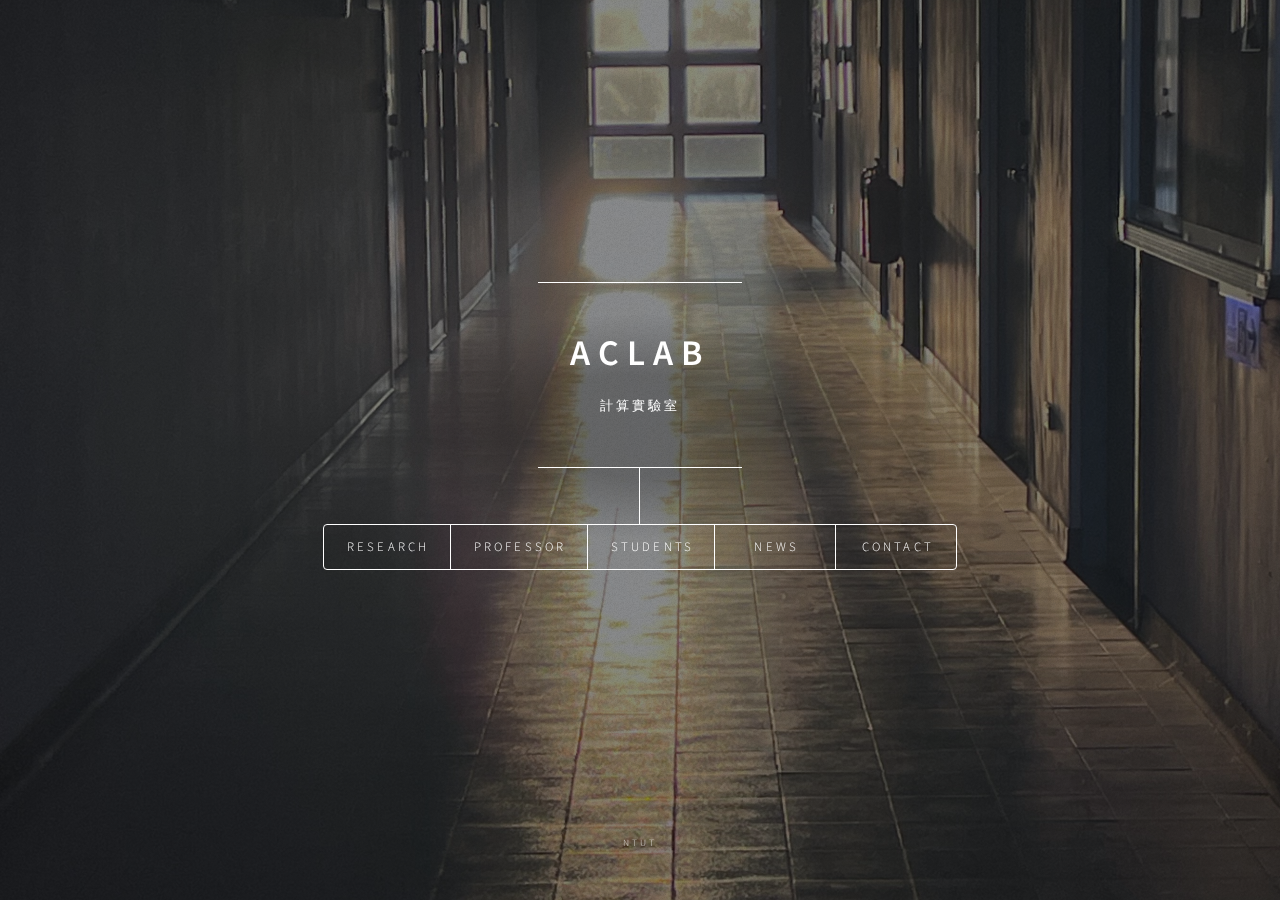
==== commit 6f6a6304: "Update index.html" ====
--- a/index.html
+++ b/index.html
@@ -84,6 +84,34 @@
 								<h2 class="major">Students</h2>
 								<span class="image main"><img src="/pic03.jpg" alt="" /></span>
 								<table  bgcolor="#262626">
+									<tr>博士</tr>
+									<tr>
+									
+									  <th ><img src="images/榮智學長.jpg" class="resizable-image" >
+										<p><strong>吳榮智<br></strong><a href="mailto:justin.wu.jcw@gmail.com"><strong>justin.wu.jcw@gmail.com</strong></a></p></th>
+									  <th><img src="images/112999406_leunice_zida.jpg" class="resizable-image">
+										<p><strong>Leunice_ZIDA<br></strong><a href="mailto:t112999406@ntut.org.tw"><strong>t112999406@ntut.org.tw</strong></a></p></th>
+									  <th><img src="images/112999402-kumaravel-saranraj.jpg" class="resizable-image">
+										<p><strong>Kumaravel Saranraj<br></strong><a href="mailto:t112999402@ntut.org.tw"><strong>t112999402@ntut.org.tw</strong></a></p></th>
+										<th><img src="images/111999407_nurafni-damanik.jpg" class="resizable-image">
+											<p><strong>NURAFNI DAMANIK<br></strong><a href="mailto:t111999407@ntut.org.tw"><strong>t111999407@ntut.org.tw</strong></a></p></th>
+											<td><img src="images/110999406_ade-clinton-sitepu.jpg" class="resizable-image" >
+												<p><strong>Ade Clinton Sitepu<br></strong><a href="mailto:t11099406@ntut.org.tw"><strong>t11099406@ntut.org.tw</strong></a></p></td>
+												
+									  
+									</tr>
+									<tr>
+									
+										<th><img src="images/110999401_elmor-benedict-wagiu.jpg" class="resizable-image">
+											<p><strong>Elmor Benedict Wagiu<br></strong><a href="mailto:t110999401@ntut.org.tw"><strong>t110999401@ntut.org.tw</strong></a></p></th>
+										<th><img src="images/109999405_balaji_natesan.jpg" class="resizable-image">
+											<p><strong>Balaji_Natesan<br></strong><a href="mailto:t109999405@ntut.org.tw"><strong>t109999405@ntut.org.tw</strong></a></p></th>
+										<th><img src="images/109319406_kamurthi_ravi-teja.png" class="resizable-image">
+											<p><strong>Kamurthi_Ravi Teja<br></strong><a href="mailto:t109319406@ntut.org.tw"><strong>t109319406@ntut.org.tw</strong></a></p></th>
+										
+									  </tr>
+								  </table>
+								<table  bgcolor="#262626">
 									<tr>111</tr>
 									<tr>
 									
@@ -93,7 +121,7 @@
 										<p><strong>邱凡洺<br></strong><a href="mailto:kofpke336@gmail.com"><strong>kofpke336@gmail.com</strong></a></p></th>
 									  <th><img src="images/柏鑫.jpg" class="resizable-image">
 										<p><strong>劉柏鑫<br></strong><a href="mailto:t111598026@ntut.org.tw"><strong>t111598026@ntut.org.tw</strong></a></p></th>
-										<th><img src="images/test.jpg" class="resizable-image">
+										<th><img src="images/me.jpg" class="resizable-image">
 											<p><strong>劉萬弘<br></strong><a href="mailto:gaysasa123654@gmail.com"><strong>gaysasa123654@gmail.com</strong></a></p></th>
 											<td><img src="images/柏喆.jpg" class="resizable-image" >
 												<p><strong>黃柏喆<br></strong><a href="mailto:andy50902@gmail.com"><strong>andy50902@gmail.com</strong></a></p></td>
@@ -104,8 +132,8 @@
 									
 										<th ><img src="images/wei.jpg" class="resizable-image" >
 											<p><strong>吳威勝<br></strong><a href="mailto: j91002@gmail.com"><strong> j91002@gmail.com</strong></a></p></th>
-											<td><img src="images/柏喆.jpg" class="resizable-image" >
-												<p><strong>黃柏喆<br></strong><a href="mailto:andy50902@gmail.com"><strong>andy50902@gmail.com</strong></a></p></td>
+											<td><img src="images/.jpg" class="resizable-image" >
+												<p><strong>李之正<br></strong><a href="mailto:andy50902@gmail.com"><strong>andy50902@gmail.com</strong></a></p></td>
 											  <td><img src="images/胤成.jpg" class="resizable-image" >
 												<p><strong>王胤承<br></strong><a href="mailto:12joywang@gmail.com"><strong>12joywang@gmail.com</strong></a></p></td>
 											  <td><img src="images/品叡.jpg" class="resizable-image" >
